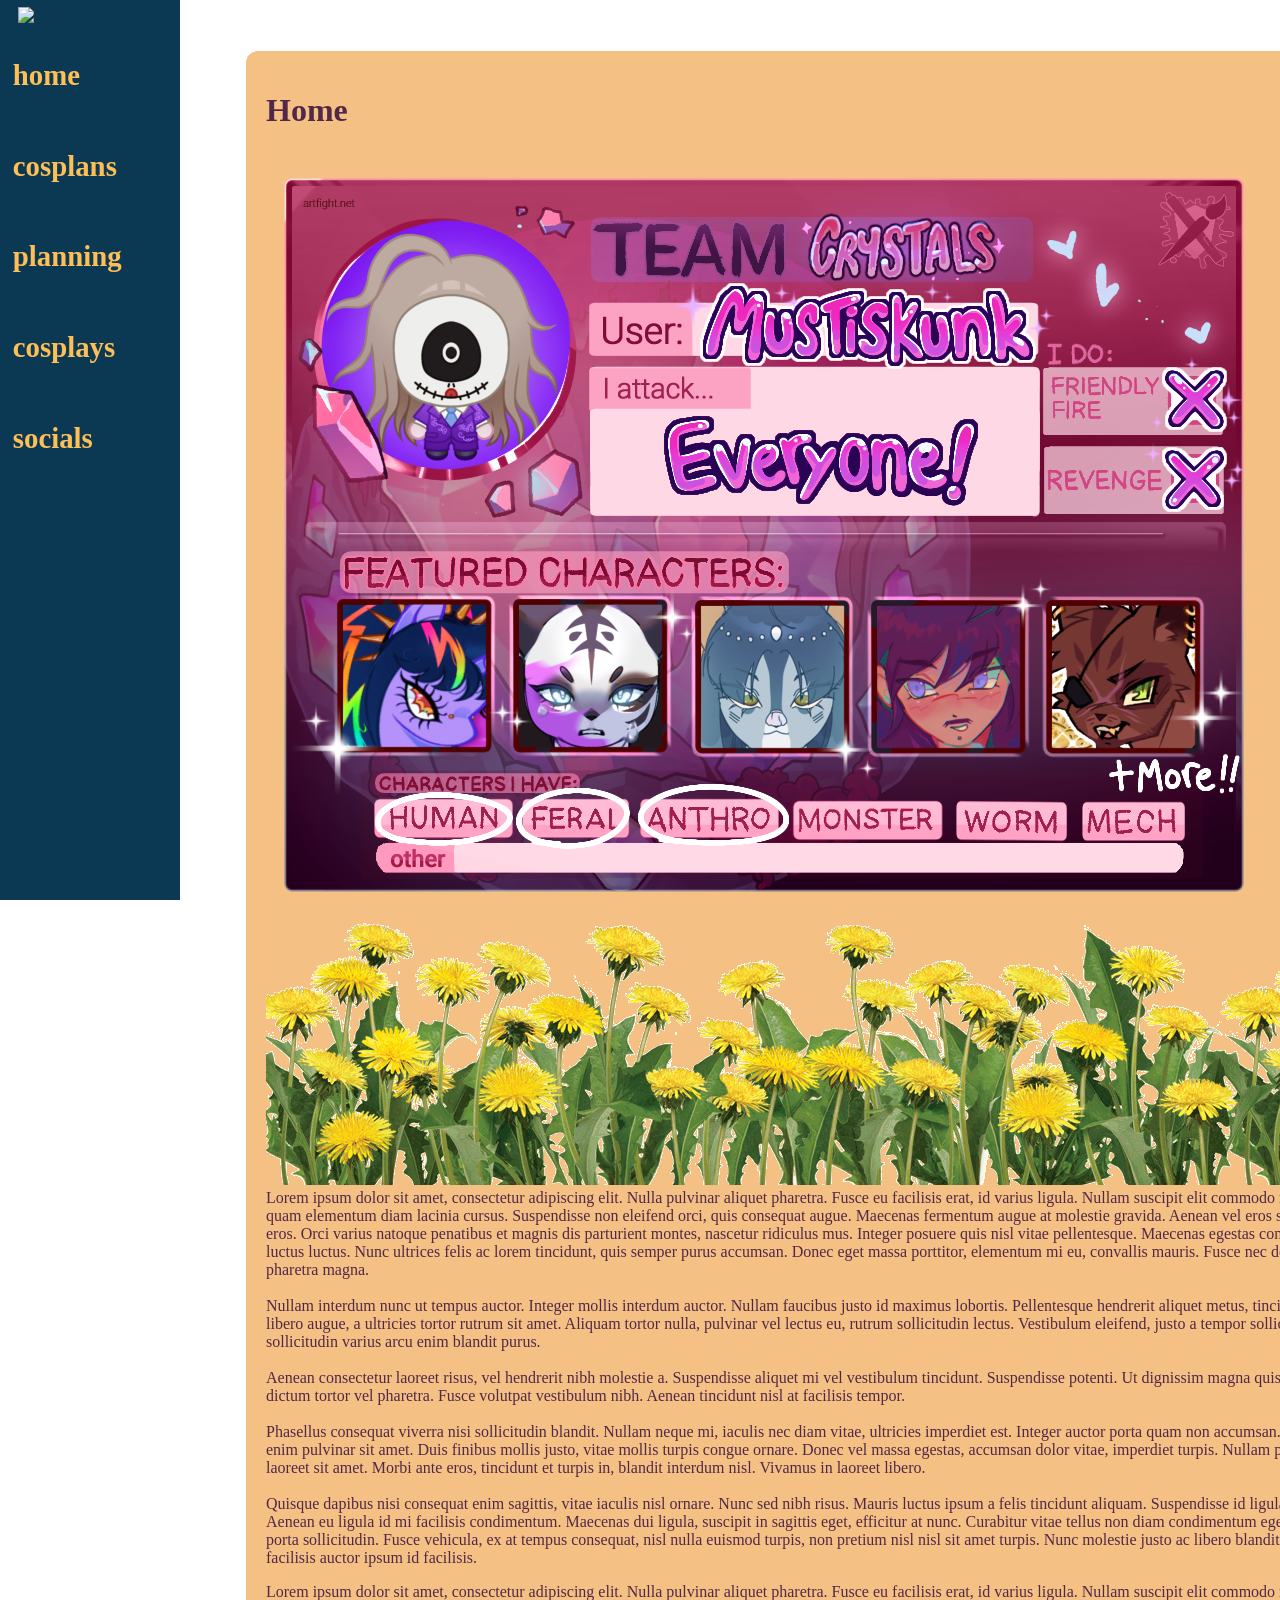
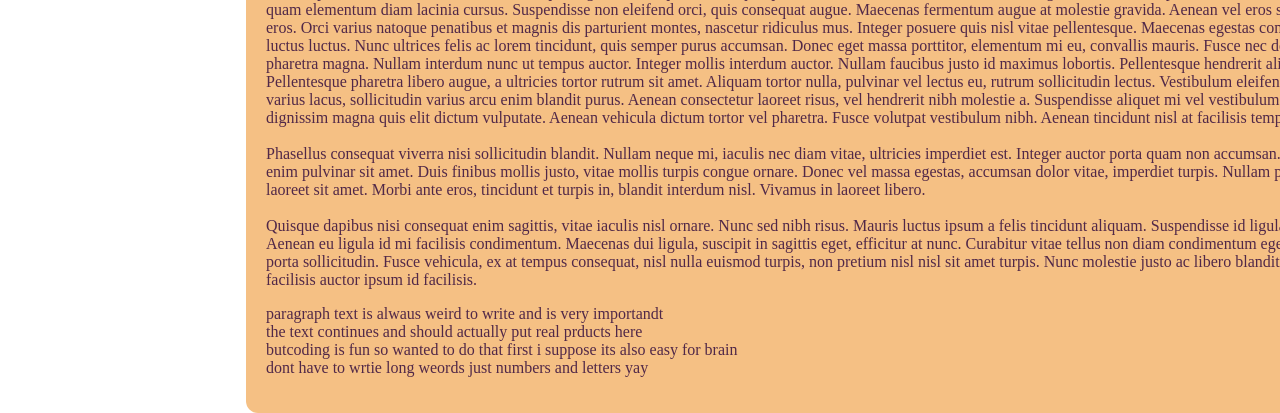
==== index.html @ 303e5a1e "mewmowmwo" ====
<!DOCTYPE html>
<html>
    <head>
        <meta name="viewport" content="width=device-width,initial-scale=1">
        <link rel="stylesheet" href="style.css">
    </head>
    <body>
        <div class="bigwrap">
        <div class="headerone">
        <div class="boxbox">
            <div class="cent">
                <div class="cent">
                    <img onclick="mouse()" id="logo" src="photos/mothicon.png">
                </div>
            </div>
            <a href="index.html">home</a>
            <a href="cosplans.html">cosplans</a>
            <a href="planning.html">planning</a>
            <div class="drop">
            <a class="cosplay" href="cosplays.html">cosplays</a>
            <div class="cosplays">
            <a href="clove.html">clove</a>
            <a href="aiohto.html">ai ohto</a>
            </div>
            <a href="socials.html">socials</a>
            </div>
            <div class="minibox"></div>
        </div>
    </div>
        <div class="bigwrap">
        <div class="wrap">
        <div class="headertwo">
        <div class="menu">
            <span class="menuline1"></span>
            <span class="menuline2"></span>
            <span class="menuline3"></span>
        </div>
        <div class="slit">
        <div class="navtwoback">
            <div class="navtwo">
                    <a href="index.html">home</a>
                    <a href="cosplans.html">cosplans</a>
                    <a href="planning.html">planning</a>
                    <a href="cosplays.html">cosplays</a>
                    <div class="gone">
                        <a href="clove.html">clove</a>
                        <a href="aiohto.html">ai ohto</a>
                    </div>
                    <a href="socials.html">socials</a>
            </div>
        </div>
        <div class="cent">
            <img onclick="mouse()" id="logo" src="photos/mothicon.png">
        </div>
        </div>
    </div>
            <div class="mainmoth">
                <div class="text">
                    <h1>Home</h1>
                    <p>
                        <img src="photos/titlecardaf.png">
                        <img src="photos/dandelions.png">
                        Lorem ipsum dolor sit amet, consectetur adipiscing elit. Nulla pulvinar aliquet pharetra. Fusce eu facilisis erat, id varius ligula. Nullam suscipit elit commodo mauris finibus facilisis. Donec convallis quam elementum diam lacinia cursus. Suspendisse non eleifend orci, quis consequat augue. Maecenas fermentum augue at molestie gravida. Aenean vel eros sed odio pellentesque tristique id sed eros. Orci varius natoque penatibus et magnis dis parturient montes, nascetur ridiculus mus. Integer posuere quis nisl vitae pellentesque. Maecenas egestas consequat purus at aliquam. Ut ullamcorper luctus luctus. Nunc ultrices felis ac lorem tincidunt, quis semper purus accumsan. Donec eget massa porttitor, elementum mi eu, convallis mauris. Fusce nec dolor ullamcorper, ultricies arcu sit amet, pharetra magna.
                        <br><br>
                        Nullam interdum nunc ut tempus auctor. Integer mollis interdum auctor. Nullam faucibus justo id maximus lobortis. Pellentesque hendrerit aliquet metus, tincidunt suscipit nibh. Pellentesque pharetra libero augue, a ultricies tortor rutrum sit amet. Aliquam tortor nulla, pulvinar vel lectus eu, rutrum sollicitudin lectus. Vestibulum eleifend, justo a tempor sollicitudin, diam nunc varius lacus, sollicitudin varius arcu enim blandit purus.
                        <br><br>
                        Aenean consectetur laoreet risus, vel hendrerit nibh molestie a. Suspendisse aliquet mi vel vestibulum tincidunt. Suspendisse potenti. Ut dignissim magna quis elit dictum vulputate. Aenean vehicula dictum tortor vel pharetra. Fusce volutpat vestibulum nibh. Aenean tincidunt nisl at facilisis tempor.
                        <br><br>
                        Phasellus consequat viverra nisi sollicitudin blandit. Nullam neque mi, iaculis nec diam vitae, ultricies imperdiet est. Integer auctor porta quam non accumsan. Nulla ornare lorem dolor, et sodales enim pulvinar sit amet. Duis finibus mollis justo, vitae mollis turpis congue ornare. Donec vel massa egestas, accumsan dolor vitae, imperdiet turpis. Nullam pretium ipsum metus, eu faucibus ante laoreet sit amet. Morbi ante eros, tincidunt et turpis in, blandit interdum nisl. Vivamus in laoreet libero.
                        <br><br>
                        Quisque dapibus nisi consequat enim sagittis, vitae iaculis nisl ornare. Nunc sed nibh risus. Mauris luctus ipsum a felis tincidunt aliquam. Suspendisse id ligula at magna mollis mattis sagittis ac enim. Aenean eu ligula id mi facilisis condimentum. Maecenas dui ligula, suscipit in sagittis eget, efficitur at nunc. Curabitur vitae tellus non diam condimentum egestas. Curabitur ac ex odio. Donec sagittis porta sollicitudin. Fusce vehicula, ex at tempus consequat, nisl nulla euismod turpis, non pretium nisl nisl sit amet turpis. Nunc molestie justo ac libero blandit, vitae dictum lorem condimentum. Sed facilisis auctor ipsum id facilisis. </p>
                        Lorem ipsum dolor sit amet, consectetur adipiscing elit. Nulla pulvinar aliquet pharetra. Fusce eu facilisis erat, id varius ligula. Nullam suscipit elit commodo mauris finibus facilisis. Donec convallis quam elementum diam lacinia cursus. Suspendisse non eleifend orci, quis consequat augue. Maecenas fermentum augue at molestie gravida. Aenean vel eros sed odio pellentesque tristique id sed eros. Orci varius natoque penatibus et magnis dis parturient montes, nascetur ridiculus mus. Integer posuere quis nisl vitae pellentesque. Maecenas egestas consequat purus at aliquam. Ut ullamcorper luctus luctus. Nunc ultrices felis ac lorem tincidunt, quis semper purus accumsan. Donec eget massa porttitor, elementum mi eu, convallis mauris. Fusce nec dolor ullamcorper, ultricies arcu sit amet, pharetra magna.
                        Nullam interdum nunc ut tempus auctor. Integer mollis interdum auctor. Nullam faucibus justo id maximus lobortis. Pellentesque hendrerit aliquet metus, tincidunt suscipit nibh. Pellentesque pharetra libero augue, a ultricies tortor rutrum sit amet. Aliquam tortor nulla, pulvinar vel lectus eu, rutrum sollicitudin lectus. Vestibulum eleifend, justo a tempor sollicitudin, diam nunc varius lacus, sollicitudin varius arcu enim blandit purus.
                        Aenean consectetur laoreet risus, vel hendrerit nibh molestie a. Suspendisse aliquet mi vel vestibulum tincidunt. Suspendisse potenti. Ut dignissim magna quis elit dictum vulputate. Aenean vehicula dictum tortor vel pharetra. Fusce volutpat vestibulum nibh. Aenean tincidunt nisl at facilisis tempor.
                        <br><br>
                        Phasellus consequat viverra nisi sollicitudin blandit. Nullam neque mi, iaculis nec diam vitae, ultricies imperdiet est. Integer auctor porta quam non accumsan. Nulla ornare lorem dolor, et sodales enim pulvinar sit amet. Duis finibus mollis justo, vitae mollis turpis congue ornare. Donec vel massa egestas, accumsan dolor vitae, imperdiet turpis. Nullam pretium ipsum metus, eu faucibus ante laoreet sit amet. Morbi ante eros, tincidunt et turpis in, blandit interdum nisl. Vivamus in laoreet libero.
                        <br><br>
                        Quisque dapibus nisi consequat enim sagittis, vitae iaculis nisl ornare. Nunc sed nibh risus. Mauris luctus ipsum a felis tincidunt aliquam. Suspendisse id ligula at magna mollis mattis sagittis ac enim. Aenean eu ligula id mi facilisis condimentum. Maecenas dui ligula, suscipit in sagittis eget, efficitur at nunc. Curabitur vitae tellus non diam condimentum egestas. Curabitur ac ex odio. Donec sagittis porta sollicitudin. Fusce vehicula, ex at tempus consequat, nisl nulla euismod turpis, non pretium nisl nisl sit amet turpis. Nunc molestie justo ac libero blandit, vitae dictum lorem condimentum. Sed facilisis auctor ipsum id facilisis. </p>
                    
                    <p>paragraph text is alwaus weird to write and is very importandt<br>
                    the text continues and should actually put real prducts here<br>
                    butcoding is fun so wanted to do that first i suppose its also easy for brain<br>
                    dont have to wrtie long weords just numbers and letters yay</p>
                </div>
            </div>
            <footer class="under"></footer>
        </div>
    </div>
    <script>
        const menu = document.querySelector('.menu');
        const navtwo = document.querySelector('.navtwoback');
        const cosplay = document.querySelector('.cosplay');
        const cosplays = document.querySelector('.cosplays');

        menu.addEventListener('click', () => {
            navtwo.classList.toggle('active');
        })

        cosplay.addEventListener('mouseover', () => {
            cosplays.classList.toggle('active');
        });
    </script>
    
    </body>
</html>
---- style.css ----
body {
    margin: 0;
    z-index: 1;
    background-image: url(photos/mothback.jpg);
    min-width: 640px;
    max-width: 100vw;
    overflow-y: scroll;
    position: relative;
    overflow-x: hidden;
    scrollbar-color: #FEBF56 #D88C2A;
}
.mouse {
    margin: 0%;
    background-image: url(photos/mouseback.jpg);
}
.drop {
    display: flex;
    position: relative;
    flex-direction: column;
}
.cosplays {
    display: none;
    position: relative;
}
#logo {
    min-width: 80%; 
    min-height: 80%;
    margin: 4%;
}
.cent {
    width: 100%;
    z-index: 7;
    position: relative;
    display: flex;
    justify-content: center;
}
.cosplays.active {
    display: block;
    position: relative;
    width: 155px;
    padding-left: 25.6px;
}
.cosplay {
    color: #FEBF56;
}
@media (min-width:641px) {
    .bigwrap {
        display: flex;
        flex-direction: row;
        z-index: 2;
    }
    .wrap {
        display: flex;
        justify-content: center;
        margin-top: 25.4px;
        margin-left: 5%;
        margin-right: 5%;
        flex-direction: column;
    }
    .headerone {
        visibility: visible;
        position: relative;
        width: 180px;
    }
    .minibox {
        position: fixed;
        top: 0;
        display: flex;
        width: 180px;
        height: 100vh;
        z-index: 2;
        background-color: #0B3954;
    }
    .boxbox {
        flex-direction: column;
        background-color: #0B3954;
        z-index: 7;
        overflow-x: hidden;
        overflow-y: hidden;
        width: 180px;
    }
    .boxbox a{
        position: relative;
        text-decoration: none;
        font-weight:700;
        z-index: 7;
        min-width: 160px;
        font-size: 1.8em;
        color: #FEBF56;
        padding: 1em 0em 1em 180px;
        margin: 0em 0em 0em -167.2px;
        display: block;
    }
    .boxbox a:hover{
        color: #FEBF56;
        text-decoration-line: underline;
    }
    .headertwo {
        visibility: hidden;
        display: none;
    }
    .menu {
        visibility: hidden;
        display: none;
    }
    .mainmoth {
        display: block;
        position: relative;
        color: #512848;
        background-color: #F5C084;
        top: 25.4px;
        border-radius: 12px;
        bottom: auto;
        z-index: 2;
    }
    .under {
        position: relative;
        display: block;
        bottom: 0;
        width: 80%;
        background-color: transparent;
        z-index: 5;
        height: 25.4px;
    }
    .text {
        padding: 20px;
    }
}
@media (max-width: 640px) {
    .bigwrap {
        display: flex;
        flex-direction: row;
        z-index: 2;
    }
    .wrap {
        display: flex;
        justify-content: center;
        flex-direction: column;
    }
   .headerone {
    visibility: hidden;
    display: none;
   }
    .menu {
    position: fixed;
    top: 12.8px;
    left: 12.8px;
    width: 38.4px;
    height: 38.4px;
    cursor: pointer;
    z-index: 5;
    }
    .menuline1 {
    display: block;
    height: 5px;
    background-color: #FEBF56;
    }
   .menuline2 {
    display: block;
    margin-top: 11.7px;
    margin-bottom: 11.7px;
    height: 5px;
    background-color: #FEBF56;
    }
   .menuline3 {
    display: block;
    height: 5px;
    background-color: #FEBF56;
    }
   .slit {
    background-color: #0B3954;
    position: fixed;
    width: 64px;
    height: 100lvh;
    z-index: 3;
    }
   .navtwoback {
    position: fixed;
    height: 100vh;
    width: 100vw;
    top: 0;
    left: -100vw;
    background-color: #0B3954;
    transition: .3s ease;
    }
    .navtwoback.active {
        left: 0;
    }
   .navtwo {
    margin: 0;
    padding: 0;
    line-height: 1;
    padding-left: 64px;
    padding-top: 76.8px;
    transition: all 0s;
    display: flex;
    flex-direction: column;
    }
    .navtwo a {
    color: #FEBF56;
    font-size: 1.8em;
    padding: 1em 180px 1em 180px;
    margin: 0 -180px 0 -167.2px;
    font-weight: 700;
    display: block;
    position: relative;
    text-decoration: none;
    }
    .navtwo a:hover {
        text-decoration: underline;
    }
    .stay {
        display: block;
        position: relative;
        padding-left: 25.6px;
    }
    .gone {
        display: none;
    }
    #logo {
        width: 38.4px;
        height: 38.4px;
    }
    .cent {
        width: 100%;
        bottom: 12.8px;
        position: absolute;
    }
    .mainmoth {
        background-color: #F5C084;
        display: block;
        position: relative;
        color: #512848;
        border-radius: 12px;
        margin-top: 25.4px;
        width: 500px;
        left: 95.6px;
        z-index: 2;
    }
    .text {
        padding: 20px;
    }
    .under {
        position: relative;
        display: block;
        bottom: 0;
        width: 500px;
        background-color: transparent;
        z-index: 5;
        height: 25.4px;
    }
}
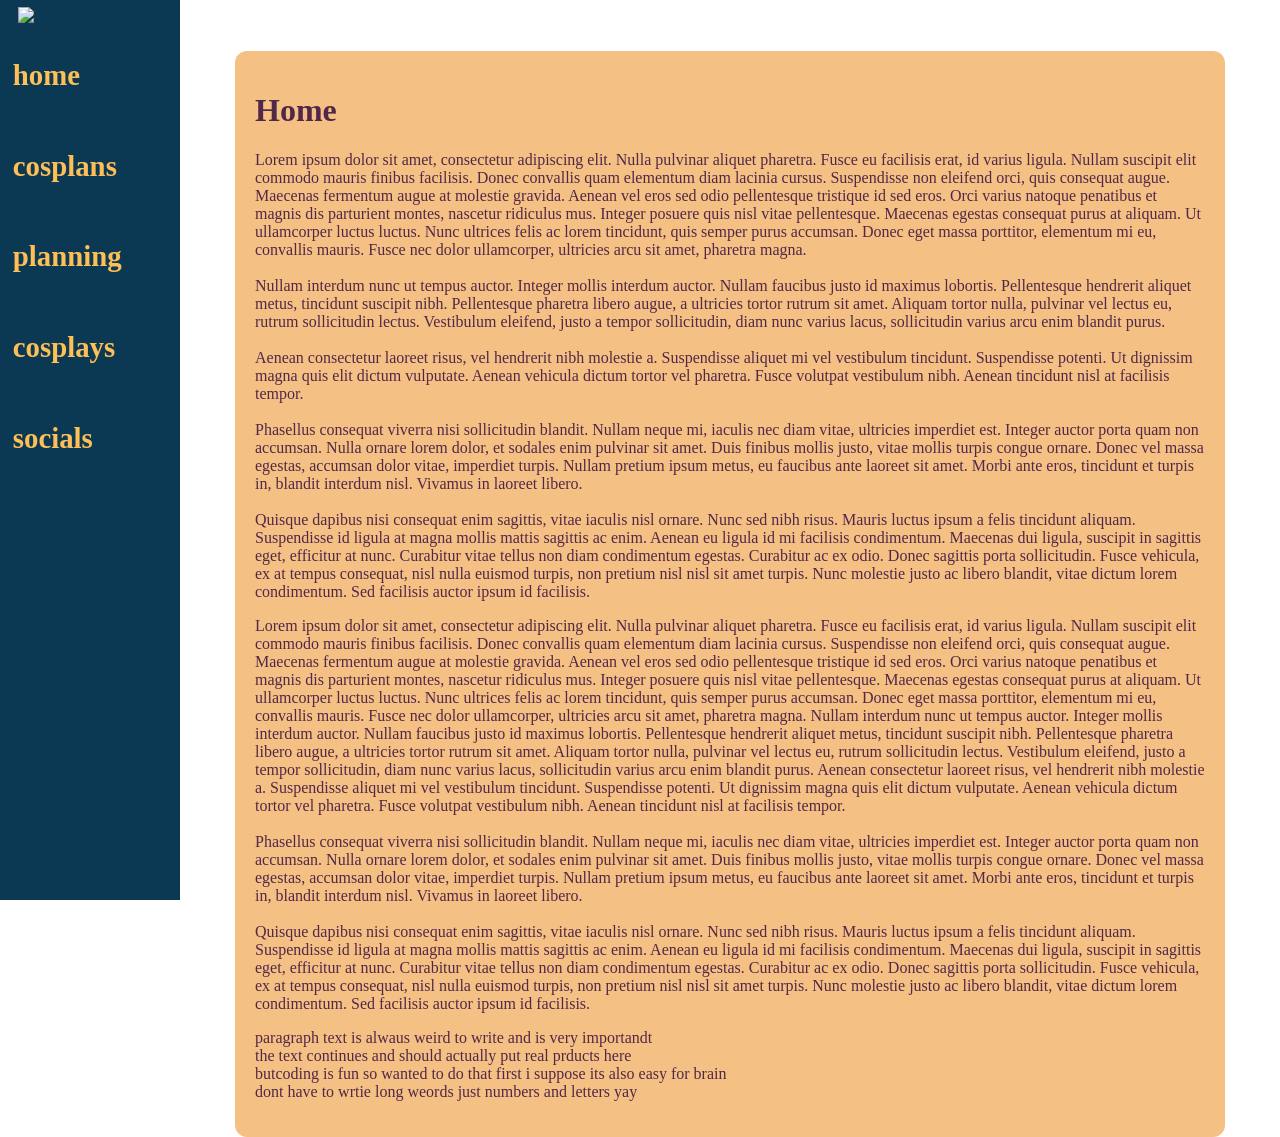
==== commit 97c0bfe1: "mememe" ====
--- a/index.html
+++ b/index.html
@@ -58,8 +58,6 @@
                 <div class="text">
                     <h1>Home</h1>
                     <p>
-                        <img src="photos/titlecardaf.png">
-                        <img src="photos/dandelions.png">
                         Lorem ipsum dolor sit amet, consectetur adipiscing elit. Nulla pulvinar aliquet pharetra. Fusce eu facilisis erat, id varius ligula. Nullam suscipit elit commodo mauris finibus facilisis. Donec convallis quam elementum diam lacinia cursus. Suspendisse non eleifend orci, quis consequat augue. Maecenas fermentum augue at molestie gravida. Aenean vel eros sed odio pellentesque tristique id sed eros. Orci varius natoque penatibus et magnis dis parturient montes, nascetur ridiculus mus. Integer posuere quis nisl vitae pellentesque. Maecenas egestas consequat purus at aliquam. Ut ullamcorper luctus luctus. Nunc ultrices felis ac lorem tincidunt, quis semper purus accumsan. Donec eget massa porttitor, elementum mi eu, convallis mauris. Fusce nec dolor ullamcorper, ultricies arcu sit amet, pharetra magna.
                         <br><br>
                         Nullam interdum nunc ut tempus auctor. Integer mollis interdum auctor. Nullam faucibus justo id maximus lobortis. Pellentesque hendrerit aliquet metus, tincidunt suscipit nibh. Pellentesque pharetra libero augue, a ultricies tortor rutrum sit amet. Aliquam tortor nulla, pulvinar vel lectus eu, rutrum sollicitudin lectus. Vestibulum eleifend, justo a tempor sollicitudin, diam nunc varius lacus, sollicitudin varius arcu enim blandit purus.
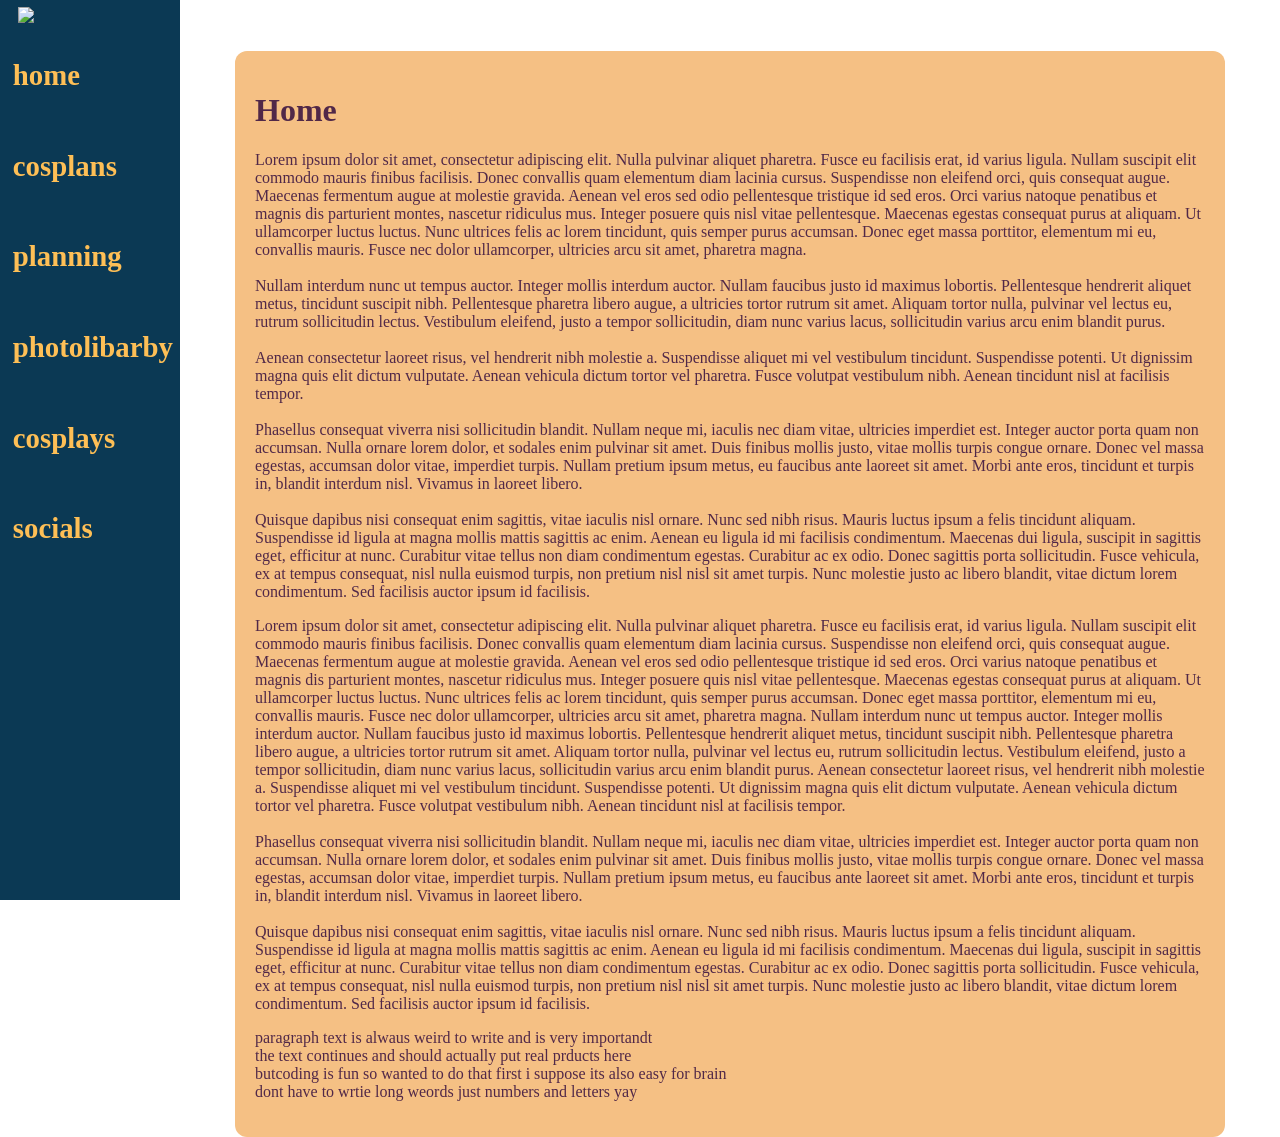
==== commit 655bd6e4: "yay" ====
--- a/index.html
+++ b/index.html
@@ -16,6 +16,7 @@
             <a href="index.html">home</a>
             <a href="cosplans.html">cosplans</a>
             <a href="planning.html">planning</a>
+            <a href="photolib.html">photolibarby</a>
             <div class="drop">
             <a class="cosplay" href="cosplays.html">cosplays</a>
             <div class="cosplays">
